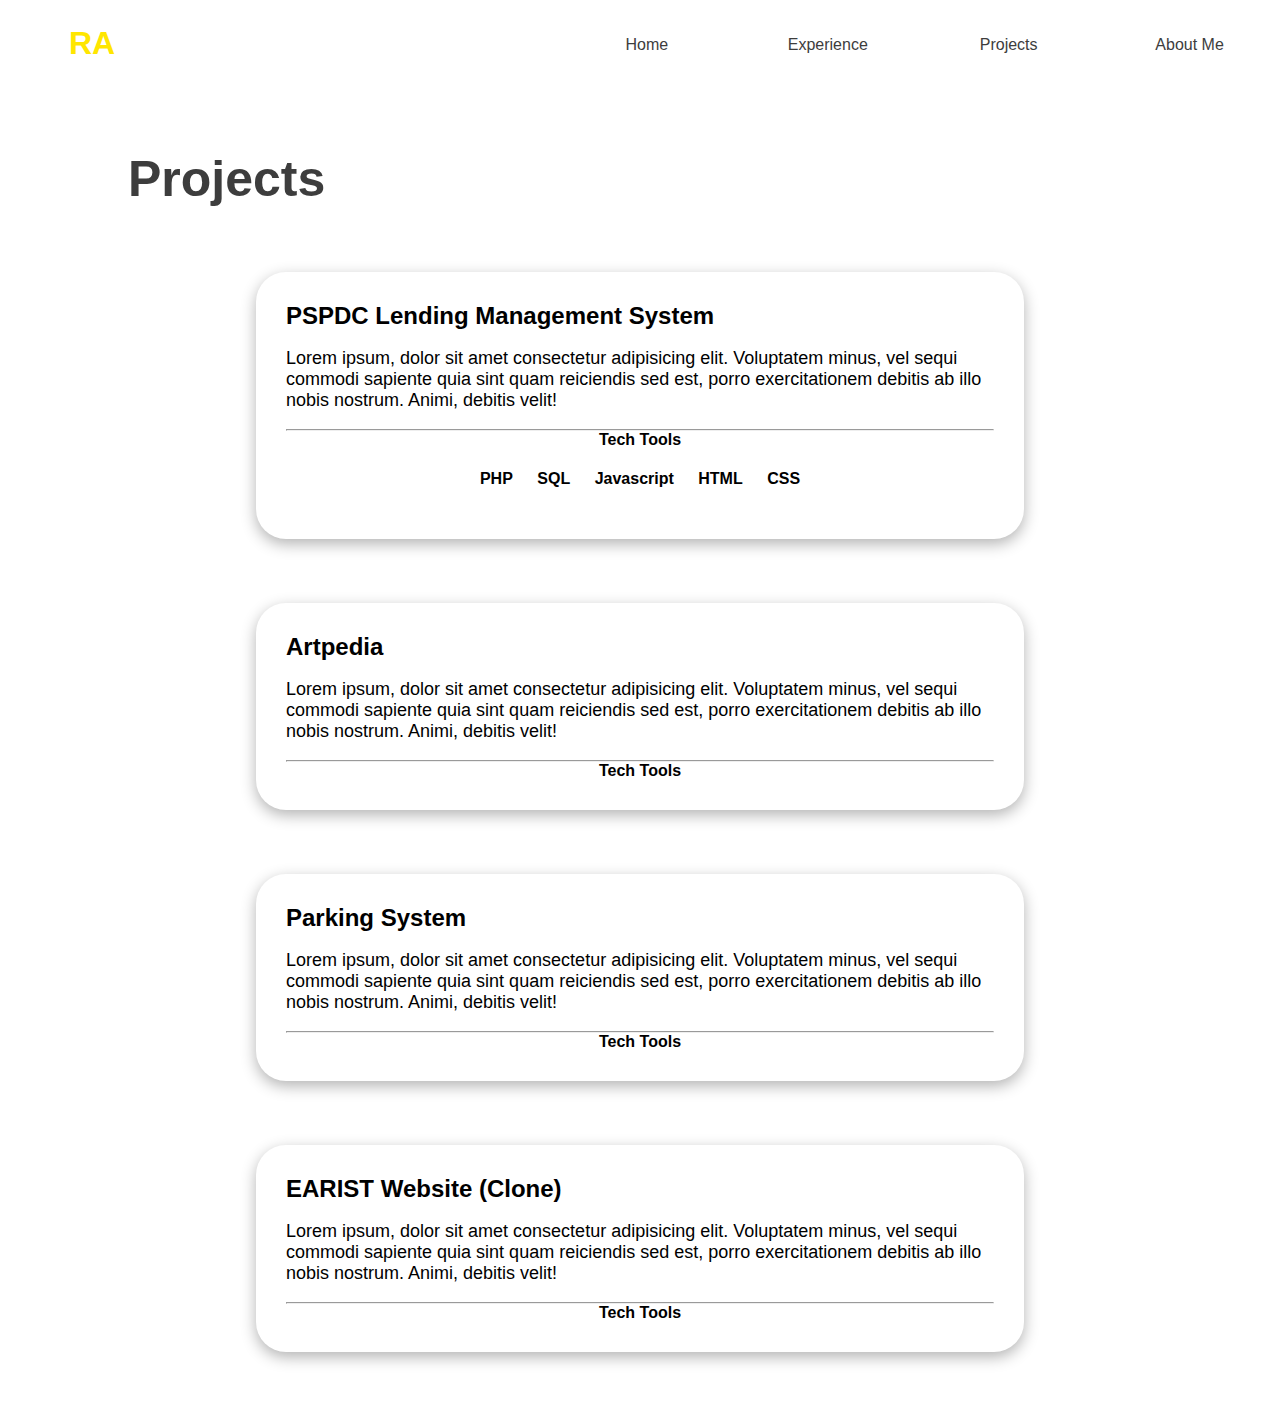
==== project.html @ df61c22f "Add files via upload" ====
<!DOCTYPE html>

<html lang="en">
  <head>
    <meta charset="UTF-8" />

    <meta name="viewport" content="width=device-width, initial-scale=1" />

    <title>RAR | Portfolio</title>

    <link href="style.css" rel="stylesheet" />

    <link
      rel="stylesheet"
      href="https://fonts.googleapis.com/css2?family=Material+Symbols+Outlined:opsz,wght,FILL,GRAD@48,400,0,0"
    />
  </head>

  <body>
    <div class="nav-bar">
      <div class="header-name">
        <h1>RA</h1>
      </div>

      <ul>
        <li><a href="aboutme.html">About Me</a></li>

        <li><a href="project.html">Projects</a></li>

        <li><a href="experiences.html">Experience</a></li>

        <li><a href="index.html">Home</a></li>
      </ul>

      <!-- Trigger/Open The Modal -->
      <button class="custom-menu" id="myBtn">Menu</button>

      <!-- The Modal -->
      <div id="myModal" class="modal">
        <!-- Modal content -->
        <div class="modal-content">
          <span class="close">&times;</span>
          <br><br>

          <a href="index.html">Home</a>
          <br>
          <a href="aboutme.html">About Me</a>
          <br>
          <a href="experiences.html">Experience</a>
          <br>
          <a href="project.html">Projects</a>
        
        </div>
      </div>
    </div>

    <div class="container2">
        <div class="custom-rows1">
          <div class="custom-col2"><h1>Projects</h1></div>
        </div>
        <div class="custom-rows2">
          <div class="custom-col3">
            <h2>PSPDC Lending Management System</h2><br>
            <p>
              Lorem ipsum, dolor sit amet consectetur adipisicing elit. Voluptatem
              minus, vel sequi commodi sapiente quia sint quam reiciendis sed est,
              porro exercitationem debitis ab illo nobis nostrum. Animi, debitis
              velit!
            </p>
            <br>
            <hr>
            <h4><center>Tech Tools</center> </h4>
            <div class="techstac">
              <ul>
                <li>PHP</li>
                <li>SQL</li>
                <li>Javascript</li>
                <li>HTML</li>
                <li>CSS</li>
              </ul>
            </div>
            
          </div>
          
          <!-- <div class="custom-col4"><img src="./img/profile1.jpg" alt="" /></div> -->
        </div>
  
        <div class="custom-rows2">
          <div class="custom-col3">
            <h2>Artpedia</h2><br>
  
            <p>
              Lorem ipsum, dolor sit amet consectetur adipisicing elit. Voluptatem
              minus, vel sequi commodi sapiente quia sint quam reiciendis sed est,
              porro exercitationem debitis ab illo nobis nostrum. Animi, debitis
              velit!
            </p>
            <br>
            <hr>
            <h4><center>Tech Tools</center> </h4>
          </div>
          <!-- <div class="custom-col4"><img src="./img/profile1.jpg" alt="" /></div> -->
        </div>
  
        <div class="custom-rows2">
          <div class="custom-col3">
            <h2>Parking System</h2><br>
  
            <p>
              Lorem ipsum, dolor sit amet consectetur adipisicing elit. Voluptatem
              minus, vel sequi commodi sapiente quia sint quam reiciendis sed est,
              porro exercitationem debitis ab illo nobis nostrum. Animi, debitis
              velit!
            </p>
            <br>
            <hr>
            <h4><center>Tech Tools</center> </h4>
          </div>
          <!-- <div class="custom-col4"><img src="./img/bs.jpg" alt="" /></div> -->
        </div>
  
        <div class="custom-rows2">
          <div class="custom-col3">
            <h2>EARIST Website (Clone)</h2><br>
  
            <p>
              Lorem ipsum, dolor sit amet consectetur adipisicing elit. Voluptatem
              minus, vel sequi commodi sapiente quia sint quam reiciendis sed est,
              porro exercitationem debitis ab illo nobis nostrum. Animi, debitis
              velit!
            </p>
            <br>
            <hr>
            <h4><center>Tech Tools</center> </h4>
          </div>
          <!-- <div class="custom-col4"><img src="img/profile1.jpg" alt="" /></div> -->
        </div>
      </div>
    <script src="script.js"></script>
    <script
      src="api/fontawesome.js"
    ></script>
  </body>
</html>
---- style.css ----
* {
  margin: 0;

  padding: 0;

  box-sizing: border-box;

  font-family: Arial, Helvetica, sans-serif;

}

/* Navigation tools */

.nav-bar {
  position: fixed;

  justify-content: space-between;

  display: flex;

  top: 0%;

  width: 100%;

  z-index: 99;

  padding-top: 20px;

  background-color: #ffff;

}

ul {
  width: 100%;
}


.custom-menu {
  display: none;


  padding: 15px;

  width: auto;


  color: #000;

  font-style: bold;

  border: 0;

  background-color: #ffff;

}

.custom-menu:hover{
  background-color: #f0f0f0;
}

.nav-bar a {
  text-decoration: none;

  color: #3d3d3d;

  display: inline-block;

  height: 50px;

  line-height: 50px;


}

.nav-bar ul {
  list-style-type: none;

}

a:hover {
  color: gold;
}


.nav-bar li a {
  float: right;

  width: 15%;

  text-align: center;

  border-right: 1px solid #f0f0f0;
}

.nav-bar :last-child {
  border: none;
}

/* Header Name */
.header-name {
  padding: 5px;

  color: rgb(255, 230, 0);

  width: 10px;

  margin-left: 5%;
}

.titleheader,
.custom-content4 {

  height: 100%;
}

.custom-col1 {
  opacity: none;
}

.custom-col1 span {
  color: gold;
}

.custom-col1 > h1 {
  color: gold;
}

/* custom header */

.custom-titleheader {
  grid-template-columns: auto auto;

  gap: 8em 8em;

  display: flex;

  padding-top: clamp(150px, 250px, 500px);

  padding-left: 1rem;

  justify-content: center;

}

.custom-col1 > h1,
.custom-col1 > p {
  font-size: clamp(55px, 8vw, 80px);

  align-items: center;

  color: #3d3d3d;
}

.custom-col1 > p {
  font-size: clamp(20px, 3vw, 30px);

  padding: 10px;
}

.custom-col1 {
  color: #f0f0f0;
}

.title-buttons > a {
  padding: 15px;
  margin: 10px;
  box-shadow: rgba(0, 0, 0, 0.30) 0px 5px 15px;
  border-radius: 100%;
}

.title-buttons > a:hover {
  color: #ffd700;
  transition: ease-in-out 0.3s;
  box-shadow: rgba(0, 0, 0, 0.30) 0px 5px 15px;
}

.custom-rows1 > .custom-col2{
font-size: 25px;
color: #3d3d3d;
padding-left: 10%;

}


.custom-rows1,.custom-rows3{
  padding-top: clamp(100px, 150px, 300px);
}


.techstac ul li{
  text-decoration: none;
  display: inline;
  padding: 10px;
}

.techstac{
  text-align: center;
  font-weight: bold;
  margin: 3%;
}
.custom-rows2{
  margin: 5% 20%; 
  padding: 30px;
  border-radius: 30px;
  box-shadow: rgba(0, 0, 0, 0.30) 0px 5px 15px;
  display: flex;
  gap: 8rem 8rem;
  align-items: center;
  grid-template-columns: auto auto;
}

.custom-col3 > p{
  font-size: clamp(11px, 1.5vw, 18px);
}

.custom-col4 > img{
  height: 100%;
  width: clamp(200px, 1.5rem, 2.5rem);
  border-radius: 10%;
  box-shadow: rgba(0, 0, 0, 0.30) 0px 15px 30px;

  
}

.custom-col4, .custom-col5{
  padding-bottom: 20px;

}



.custom-rows3 > .custom-col5{
  font-size: 25px;
  color: #3d3d3d;
  padding-left: 10%;
  padding-top: 30px;
  
  }
  .custom-rows4{
    margin: 5% 20%;
    padding: 30px;
    border-radius: 30px;
    box-shadow: rgba(0, 0, 0, 0.30) 0px 5px 15px;
    width: 60%;
  
    
  }

  .custom-col6 > h2{
    color: #ffa600;
  }
  
  .custom-col4, .custom-col5{
    padding-bottom: 20px;
  
  }



  
/* The Modal (background) */
.modal {
  display: none; /* Hidden by default */
  position: fixed; /* Stay in place */
  z-index: 1; /* Sit on top */
  padding-top: 100px; /* Location of the box */
  left: 0;
  top: 0;
  width: 100%; /* Full width */
  height: 100%; /* Full height */
  overflow: auto; /* Enable scroll if needed */
  background-color: rgb(0,0,0); /* Fallback color */
  background-color: rgba(0,0,0,0.4); /* Black w/ opacity */
}

/* Modal Content */
.modal-content {
  background-color: #fefefe;
  margin: auto;
  padding: 20px;
  border: 1px solid #888;
  width: 80%;
  animation-name: animatecenter;
  animation-duration: 0.4s;
  border-radius: 20px;
  text-align: center;
}


/* Add Animation */
@keyframes animatecenter {
  from {top: 0; opacity: 0}
  to {top: -300px; opacity: 1}
}

/* The Close Button */
.close {
  color: #aaaaaa;
  float: right;
  font-size: 28px;
  font-weight: bold;
  border:2px solid #000;
  background-color: #ff0000;
  border-radius: 10%;
  padding: 0px 5px 0px 5px;
}

.close:hover,
.close:focus {
  color: #fff;
  text-decoration: none;
  cursor: pointer;
}


@media only screen and (min-width: 900px) {
  .nav-bar > ul {
    display: block;
  }

  .custom-menu {
    display: none;
  }
}

@media only screen and (max-width: 720px) {
  .nav-bar > ul {
    display: none;
  }

  .custom-menu {
    display: block;
  }

  .container, .container1{
    height: auto;
    width: auto;
  }

}
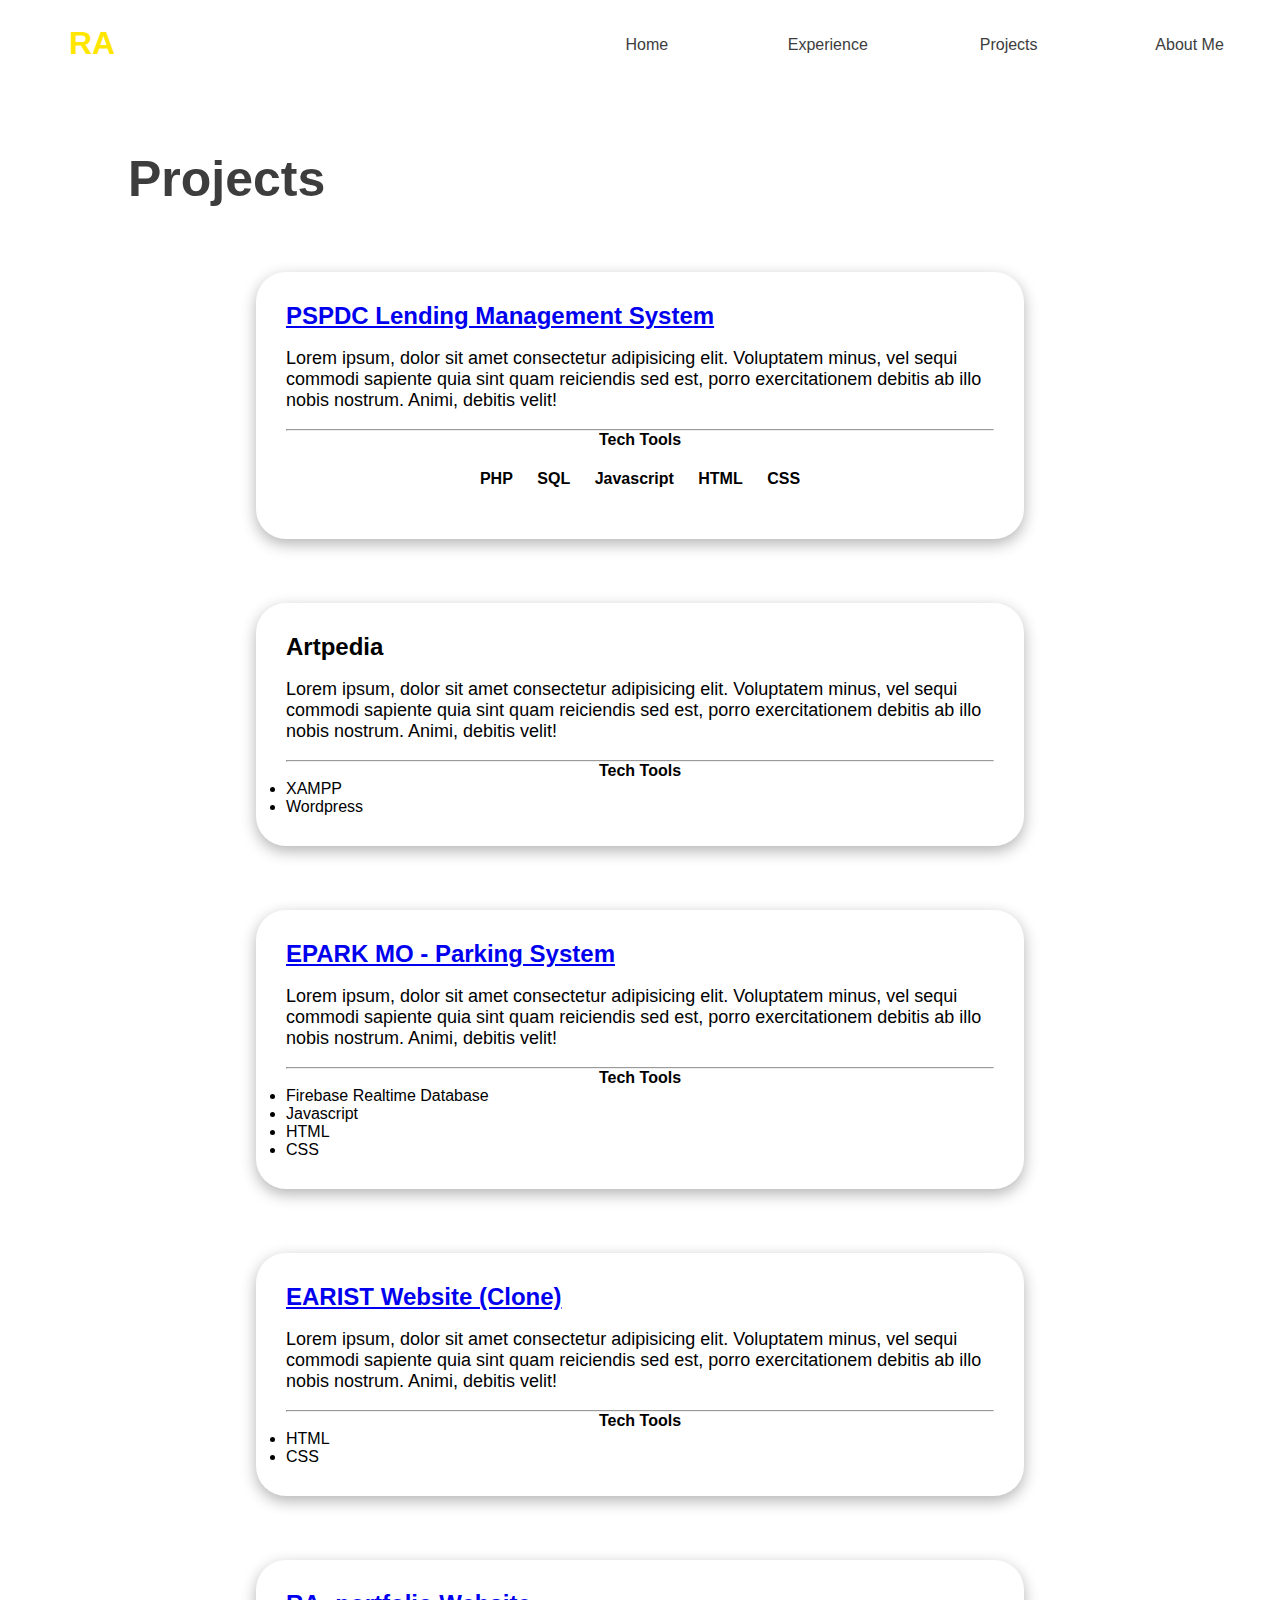
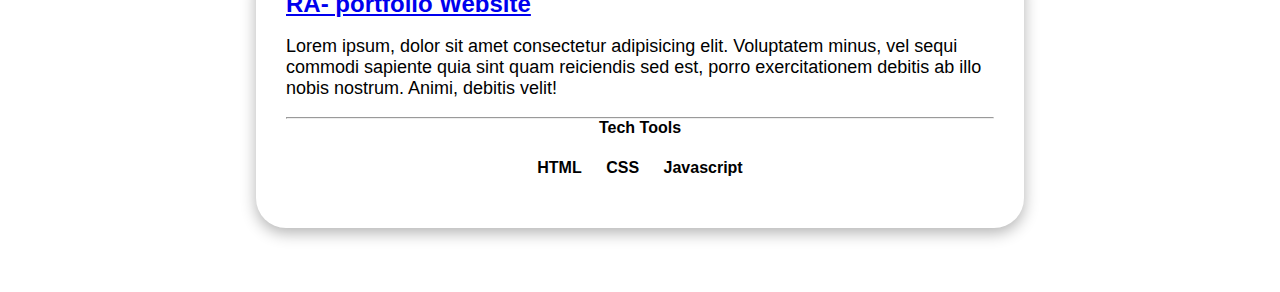
==== commit 3e624646: "Update project.html" ====
--- a/project.html
+++ b/project.html
@@ -6,7 +6,7 @@
 
     <meta name="viewport" content="width=device-width, initial-scale=1" />
 
-    <title>RAR | Portfolio</title>
+    <title>R.A | Portfolio</title>
 
     <link href="style.css" rel="stylesheet" />
 
@@ -60,7 +60,7 @@
         </div>
         <div class="custom-rows2">
           <div class="custom-col3">
-            <h2>PSPDC Lending Management System</h2><br>
+            <h2><a href="http://renzallenruiz.epizy.com/BSIT4A_GROUPOFBOBIS/"> PSPDC Lending Management System</a></h2><br>
             <p>
               Lorem ipsum, dolor sit amet consectetur adipisicing elit. Voluptatem
               minus, vel sequi commodi sapiente quia sint quam reiciendis sed est,
@@ -98,13 +98,17 @@
             <br>
             <hr>
             <h4><center>Tech Tools</center> </h4>
+            <ul>
+              <li>XAMPP</li>
+              <li>Wordpress</li>
+            </ul>
           </div>
           <!-- <div class="custom-col4"><img src="./img/profile1.jpg" alt="" /></div> -->
         </div>
   
         <div class="custom-rows2">
           <div class="custom-col3">
-            <h2>Parking System</h2><br>
+            <h2><a href="http://renzallenruiz.epizy.com/MyWebProject/LoginPage.html"> EPARK MO - Parking System</a></h2><br>
   
             <p>
               Lorem ipsum, dolor sit amet consectetur adipisicing elit. Voluptatem
@@ -115,13 +119,19 @@
             <br>
             <hr>
             <h4><center>Tech Tools</center> </h4>
+            <ul>
+              <li>Firebase Realtime Database</li>
+              <li>Javascript</li>
+              <li>HTML</li>
+              <li>CSS</li>
+            </ul>
           </div>
           <!-- <div class="custom-col4"><img src="./img/bs.jpg" alt="" /></div> -->
         </div>
   
         <div class="custom-rows2">
           <div class="custom-col3">
-            <h2>EARIST Website (Clone)</h2><br>
+            <h2><a href="http://renzallenruiz.epizy.com/Earist/index1.html">EARIST Website (Clone)</a> </h2><br>
   
             <p>
               Lorem ipsum, dolor sit amet consectetur adipisicing elit. Voluptatem
@@ -132,10 +142,39 @@
             <br>
             <hr>
             <h4><center>Tech Tools</center> </h4>
+            <ul>
+              <li>HTML</li>
+              <li>CSS</li>
+            </ul>
           </div>
           <!-- <div class="custom-col4"><img src="img/profile1.jpg" alt="" /></div> -->
         </div>
       </div>
+
+      <div class="custom-rows2">
+        <div class="custom-col3">
+          <h2><a href="https://rhenzr24.github.io/myportfolio/"> RA- portfolio Website</a></h2><br>
+
+          <p>
+            Lorem ipsum, dolor sit amet consectetur adipisicing elit. Voluptatem
+            minus, vel sequi commodi sapiente quia sint quam reiciendis sed est,
+            porro exercitationem debitis ab illo nobis nostrum. Animi, debitis
+            velit!
+          </p>
+          <br>
+          <hr>
+          <h4><center>Tech Tools</center> </h4>
+          <div class="techstac">
+            <ul>
+              <li>HTML</li>
+              <li>CSS</li>
+              <li>Javascript</li>
+            </ul>
+          </div>
+        </div>
+        <!-- <div class="custom-col4"><img src="img/profile1.jpg" alt="" /></div> -->
+      </div>
+    </div>
     <script src="script.js"></script>
     <script
       src="api/fontawesome.js"
